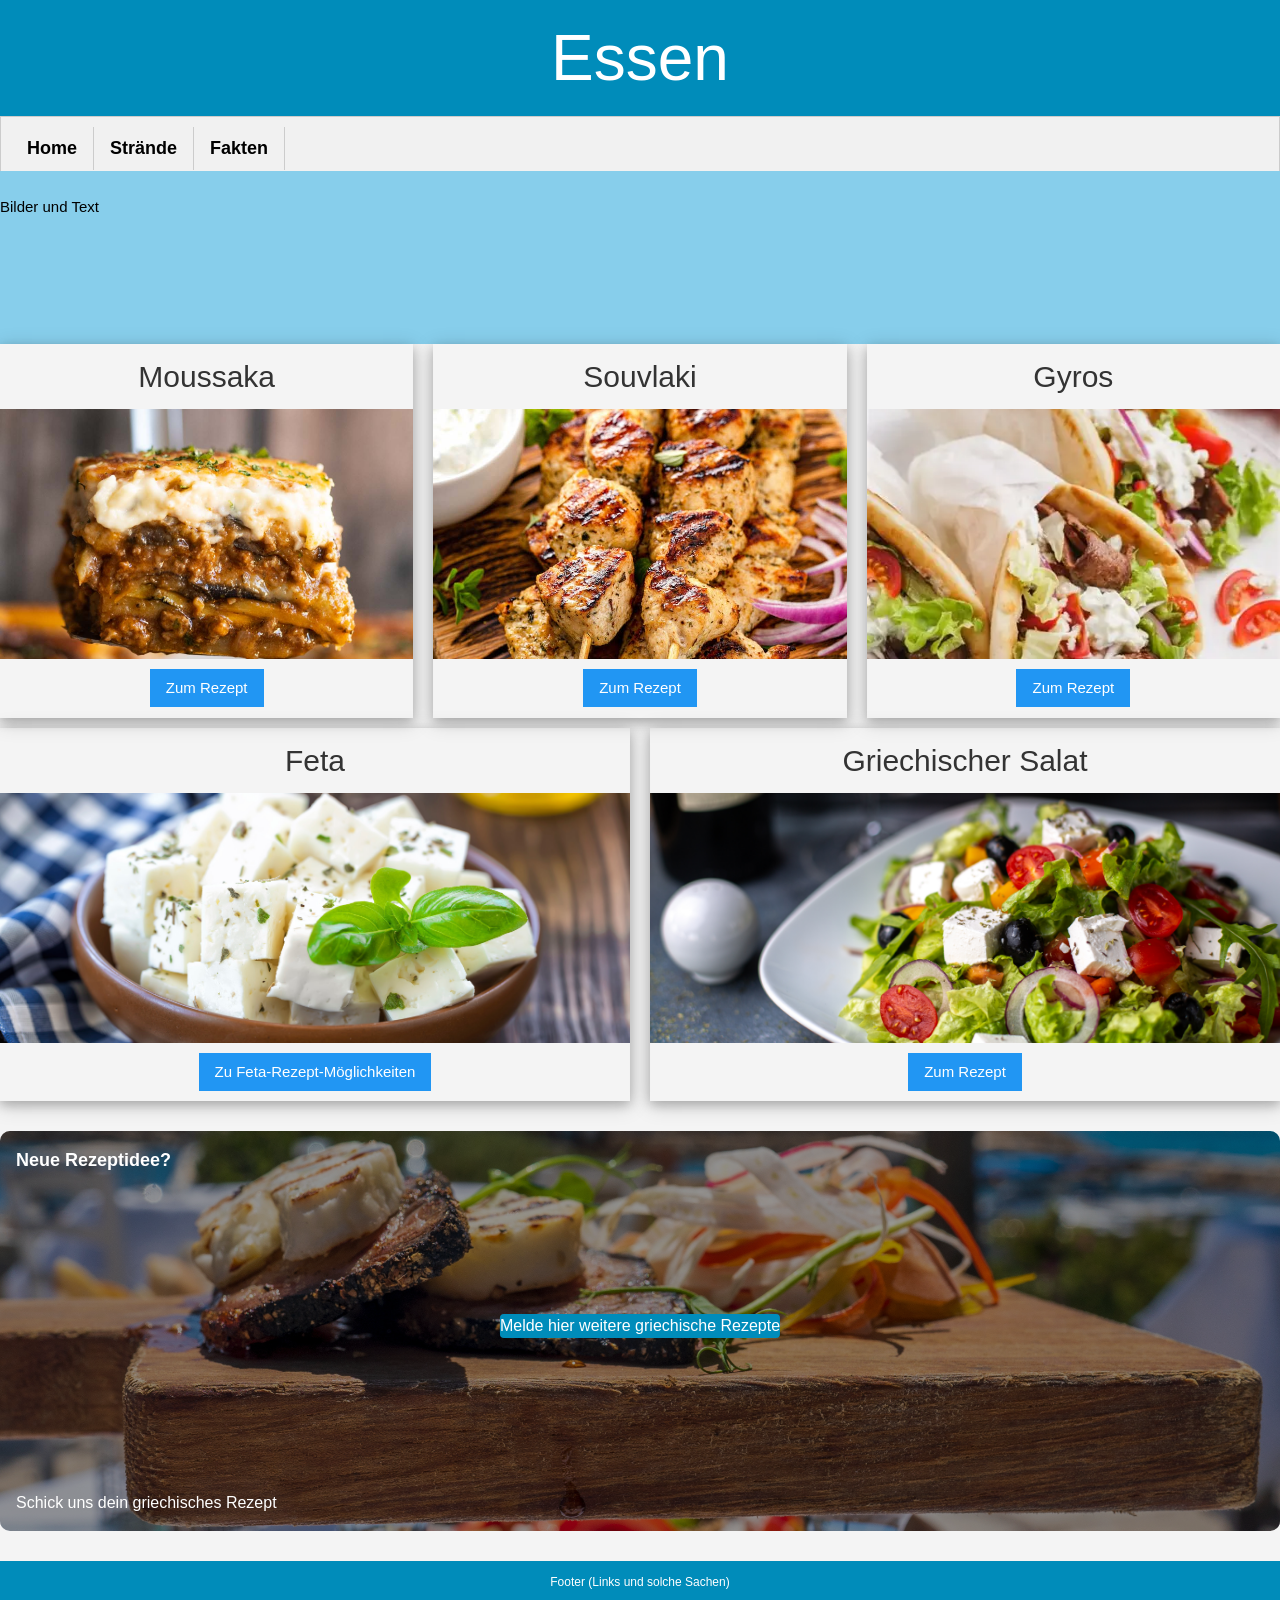
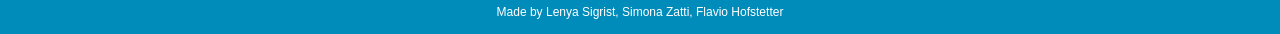
==== html/Essen.html @ db166181 "änderung" ====
<!DOCTYPE html>
<html lang="de">
<head>
    <!-- Meta-Einstellungen für Responsive Design -->
    <meta name="viewport" content="width=device-width, initial-scale=1">
    
    <!-- W3.CSS Framework laden (externe Stylesheet-Bibliothek für Design) -->
    <link rel="stylesheet" href="https://www.w3schools.com/w3css/4/w3.css">
    
    <!-- Eigenes Custom CSS laden -->
    <link rel="stylesheet" href="../css/custom.css">
</head>
<body>
    <!-- ===== HEADER ===== -->
    <header class="w3-container w3-seablue">
      <h1 class="w3-jumbo">Essen</h1>
    </header>

    <!-- ===== NAVIGATION ===== -->
    <nav class="w3-bar w3-border w3-light-grey w3-large">
      <a href="../index.html" class="w3-bar-item w3-button w3-border-right">Home</a>
      <a href="Strände.html" class="w3-bar-item w3-button w3-border-right">Strände</a>
      <a href="Fakten.html" class="w3-bar-item w3-button w3-border-right">Fakten</a>
    </nav>

    <!-- ===== ÜBERSCHRIFTENBEREICH ===== -->
    <!-- Hellblauer Bereich mit "Bilder und Text" Überschrift -->
    <div class="w3-row">
      <div class="w3-col m12 w3-light-blue w3-center"><p>Bilder und Text</p></div>
      <div class="w3-col m12 w3-light-blue w3-center"><p></p></div>
      <div class="w3-col m12 w3-light-blue w3-center"><p></p></div>
    </div>

    <!-- ===== REZEPT-SECTION: 3 REZEPTE NEBENEINANDER ===== -->
    <!-- Erste Reihe mit 3 Spalten (je 1/3 der Breite) für Moussaka, Souvlaki, Gyros -->
    <div class="w3-row">
       <!-- CARD -->
      <div class="w3-col m4 w3-center">
        <div class="w3-card-4">
          <h2>Moussaka</h2>
          <!-- Bild: wird durch CSS auf 250px Höhe beschnitten -->
          <img src="../img/essen1.jpg" alt="Moussaka" width="100%">
          <div class="w3-container w3-center">
            <details class="recipe-details">
              <summary class="w3-button w3-blue">Zum Rezept</summary>
              <p class="recipe-description">Moussaka ist ein traditionelles griechisches Auflauf-Gericht aus Auberginen, Hackfleisch und Béchamel-Sauce. Es wird im Ofen gebacken und serviert heiss.</p>
              <a href="https://www.bettybossi.ch/de/rezepte/rezept/moussaka-10000418/?msockid=294ad2fb40f262431a75c7e141f46383" target="_blank" rel="noopener">Rezept bei Betty Bossi</a>
            </details>
          </div>
        </div>
      </div>

      <div class="w3-col m4 w3-center">
        <div class="w3-card-4">
          <h2>Souvlaki</h2>
          <img src="../img/essen2.jpg" alt="Souvlaki" width="100%">
          <div class="w3-container w3-center">
            <details class="recipe-details">
              <summary class="w3-button w3-blue">Zum Rezept</summary>
              <p class="recipe-description">Souvlaki sind gegrillte Fleischspiesse, die mit Oregano, Knoblauch und Olivenöl mariniert werden. Typischerweise werden sie mit Pita-Brot und Tzatziki serviert.</p>
              <a href="https://www.bettybossi.ch/de/rezepte/rezept/souvlaki-10011657/?msockid=294ad2fb40f262431a75c7e141f46383" target="_blank" rel="noopener">Rezept bei Betty Bossi</a>
            </details>
          </div>
        </div>
      </div>

      <div class="w3-col m4 w3-center">
        <div class="w3-card-4">
          <h2>Gyros</h2>
          <img src="../img/essen3.webp" alt="Gyros" width="100%">
          <div class="w3-container w3-center">
            <details class="recipe-details">
              <summary class="w3-button w3-blue">Zum Rezept</summary>
              <p class="recipe-description">Gyros ist Fleisch, das auf einem vertikalen Drehspiess gegrillt wird. Das Fleisch wird dünn geschnitten und mit Tomaten, Zwiebeln und Tzatziki serviert.</p>
              <a href="https://www.bettybossi.ch/de/rezepte/rezept/poulet-gyros-10011658/?msockid=294ad2fb40f262431a75c7e141f46383" target="_blank" rel="noopener">Rezept bei Betty Bossi</a>
            </details>
          </div>
        </div>
      </div>
    </div>

    <div class="w3-row">
      <!-- FETA CARD -->
      <div class="w3-col m6 w3-center">
        <div class="w3-card-4">
          <h2>Feta</h2>
          <img src="../img/essen4.jpg" alt="Feta" width="100%">
          <div class="w3-container w3-center">
            <details class="recipe-details">
              <summary class="w3-button w3-blue">Zu Feta-Rezept-Möglichkeiten</summary>
              <p class="recipe-description">Feta ist ein weisser Käse aus Schaf- oder Ziegenmilch. Er wird oft in Salaten verwendet oder mit Olivenöl und Kräutern genossen.</p>
              <a href="https://www.bettybossi.ch/de/rezepte/kategorie/feta-rezepte/?msockid=294ad2fb40f262431a75c7e141f46383" target="_blank" rel="noopener">Feta-Rezepte bei Betty Bossi</a>
            </details>
          </div>
        </div>
      </div>

      <div class="w3-col m6 w3-center">
        <div class="w3-card-4">
          <h2>Griechischer Salat</h2>
          <img src="../img/essen5.jpg" alt="Griechischer Salat" width="100%">
          <div class="w3-container w3-center">
            <details class="recipe-details">
              <summary class="w3-button w3-blue">Zum Rezept</summary>
              <p class="recipe-description">Der klassische griechische Salat besteht aus Tomaten, Gurken, Zwiebeln, Oliven, Feta-Käse und wird mit Olivenöl und Oregano angemacht.</p>
              <a href="https://www.bettybossi.ch/de/rezepte/rezept/griechischer-salat-10000419/?msockid=294ad2fb40f262431a75c7e141f46383" target="_blank" rel="noopener">Rezept bei Betty Bossi</a>
            </details>
          </div>
        </div>
      </div>
    </div>
  
    <div class="recipe-submission-container container">
      <div class="top-left">Neue Rezeptidee?</div>
      <div class="bottom-left">Schick uns dein griechisches Rezept</div>
      <div class="centered">
        <details class="recipe-form-details">
          <summary class="recipe-submission-button">Melde hier weitere griechische Rezepte</summary>
          <div class="recipe-form-body">
            <h3>Weitere griechische Rezepte einreichen</h3>
            <form class="recipe-form">
              <label for="fname">Vorname</label>
              <input type="text" id="fname" name="firstname" placeholder="Dein Vorname.." required>

              <label for="lname">Nachname</label>
              <input type="text" id="lname" name="lastname" placeholder="Dein Nachname.." required>

              <label for="recipe">Rezeptidee</label>
              <input type="text" id="recipe" name="recipe" placeholder="Beschreibe deine Rezeptidee.." required>

              <label for="email">E-Mail Adresse</label>
              <input type="email" id="email" name="email" placeholder="Deine E-Mail.." required>
              
              <input type="submit" value="Rezept einreichen">
            </form>
          </div>
        </details>
      </div>
    </div>
    
    <footer class="w3-container w3-seablue">
      <p>Footer (Links und solche Sachen)</p>
      <p>Made by Lenya Sigrist, Simona Zatti, Flavio Hofstetter</p>
    </footer>
</body>
</html>
---- css/custom.css ----
/* ===== ALLGEMEINE SEITENGESTALTUNG ===== */

/* BODY: Grundeinstellungen für die ganze Seite */
body {
    font-family: Arial, sans-serif;      /* Schriftart für alle Texte */
    margin: 0;                           /* Kein Außenabstand */
    padding: 0;                          /* Kein Innenabstand */
    background-color: #f4f4f4;           /* Hellgrauer Hintergrund */
    color: #333;                         /* Dunkle Schriftfarbe */
}

/* ===== HEADER (KOPFBEREICH) ===== */
header {
    background-color: #008cba;           /* Blauer Hintergrund */
    color: white;                        /* Weiße Schrift */
    text-align: center;                  /* Text zentriert */
    padding: 30px;                       /* Innenabstand */
}

/* ===== NAVIGATION ===== */
nav {
    background-color: #005f7a;           /* Dunkelblauer Hintergrund */
    padding: 10px;                       /* Innenabstand */
}

/* Navigationslisten-Styling */
nav ul {
    list-style: none;                    /* Keine Punkte/Nummern */
    display: flex;                       /* Horizontale Anordnung */
    justify-content: center;             /* In der Mitte */
    gap: 20px;                           /* Abstand zwischen Elementen */
    margin: 0;                           /* Kein Außenabstand */
    padding: 0;                          /* Kein Innenabstand */
}

/* Navigations-Links Styling */
nav a {
    color: white;                        /* Weiße Schrift */
    text-decoration: none;               /* Keine Unterstreichung */
    font-weight: bold;                   /* Fette Schrift */
}

/* ===== SEITENBEREICH (.seite Klasse - wird aktuell nicht verwendet) ===== */
.seite {
    background: white;                   /* Weißer Hintergrund */
    margin: 20px;                        /* Außenabstand */
    padding: 20px;                       /* Innenabstand */
    border-radius: 10px;                 /* Abgerundete Ecken */
    box-shadow: 0 2px 5px rgba(0,0,0,0.1); /* Leichter Schatten */
}

.seite img {
    width: 100%;                         /* Bild nimmt 100% Breite ein */
    max-width: 700px;                    /* Maximale Breite 700px */
    border-radius: 10px;                 /* Abgerundete Ecken */
    display: block;                      /* Blockzeige-Element */
    margin-bottom: 15px;                 /* Abstand unter Bild */
}

/* ===== FOOTER (FUSSBEREICH) ===== */
footer {
    text-align: center;                  /* Text zentriert */
    background-color: #008cba;           /* Blauer Hintergrund */
    color: white;                        /* Weiße Schrift */
    font-size: 12px;                     /* Kleine Schrift */
}

/* ===== BORDER KLASSE ===== */
.border {
    border-right: 2px solid black;
}

.mySlides {
    display: none;
}

.modal {
  display: none;
  position: fixed;
  z-index: 1000;
  left: 0;
  top: 0;
  width: 100%;
  height: 100%;
  overflow: auto;
  background-color: rgba(0, 0, 0, 0.9);
}

.modal-content {
  position: relative;
  margin: auto;
  max-width: 900px;
  padding: 20px 0;
}

.modal-content img {
  width: 100%;
  max-height: 80vh;
  object-fit: contain;
  border-radius: 8px;
}

.close {
  position: absolute;
  top: 20px;
  right: 35px;
  color: #fff;
  font-size: 40px;
  font-weight: bold;
  cursor: pointer;
}

.prev,
.next {
  cursor: pointer;
  position: absolute;
  top: 50%;
  padding: 16px;
  margin-top: -22px;
  color: white;
  font-weight: bold;
  font-size: 30px;
  background: rgba(0, 0, 0, 0.4);
  transition: 0.3s;
  user-select: none;
}

.next {
  right: 0;
}

.prev:hover,
.next:hover,
.close:hover {
  background-color: rgba(255, 255, 255, 0.2);
}

.caption {
  text-align: center;
  color: #ccc;
  padding: 10px 0;
}

.demo {
  opacity: 0.8;
  width: 100%;
  height: 220px;
  object-fit: cover;
  border-radius: 8px;
  transition: transform 0.2s ease, opacity 0.2s ease;
}

.demo:hover,
.demo.active {
  opacity: 1;
  transform: scale(1.02);
}

.gallery-thumb {
  cursor: pointer;
}

.gallery-slider-row {
  display: flex;
  align-items: center;
  justify-content: center;
  gap: 12px;
  flex-wrap: wrap;
}

.gallery-set {
  display: flex;
  gap: 12px;
  justify-content: center;
  flex: 1 1 auto;
  min-width: 0;
}

.thumb-col {
  flex: 1 1 calc(33.333% - 12px);
  min-width: 120px;
}

.gallery-nav {
  background-color: lightskyblue;
  color: white;
  border: none;
  padding: 10px 14px;
  font-size: 30px;
  cursor: pointer;
  border-radius: 50%;
  transition: background-color 0.2s ease;
}

.gallery-nav:hover {
  background-color:lightblue;
}

@media screen and (max-width: 700px) {
  .gallery-set {
    flex-wrap: wrap;
  }
  .thumb-col {
    flex: 1 1 100%;
  }
}

.w3-row-padding .w3-col {
  padding: 8px;
}

@media screen and (max-width: 600px) {
  .demo {
    height: 160px;
  }
}

/* ===== FAQ / AKKORDEON BEREICH ===== */
.accordion-section {
    width: 75%;                          /* Inhalte begrenzen */
    max-width: 700px;                    /* Maximale Breite */
    margin: auto;                        /* Zentriert den Block */
}

/* ===== REZEPT MODAL (POPUP-FENSTER) ===== */

/* Modal-Container: Der dunkle Hintergrund */
.modal {
  display: none;                         /* Standardmäßig verborgen */
  position: fixed;                       /* Fixierte Position (bleibt beim Scrollen) */
  z-index: 1;                            /* Ebene 1 (hinter anderem) */
  left: 0;                               /* Von links */
  top: 0;                                /* Von oben */
  width: 100%;                           /* 100% Breite */
  height: 100%;                          /* 100% Höhe */
  overflow: auto;                        /* Scrollbar bei Bedarf */
  background-color: rgba(0, 0, 0, 0.4); /* Schwarzer, halbdurchsichtiger Hintergrund */
}

/* Modal-Inhalt: Das weiße Fenster */
.modal-content {
  background-color: #fefefe;             /* Fast weiß */
  margin: 10% auto;                      /* 10% von oben, zentriert */
  padding: 20px;                         /* Innenabstand */
  border: 1px solid #888;                /* Grauer Rahmen */
  width: 80%;                            /* 80% Breite */
  max-width: 600px;                      /* Maximale Breite 600px */
  border-radius: 5px;                    /* Leicht abgerundete Ecken */
}

/* Close-Button (X) */
.close {
  color: #aaa;                           /* Graubraune Farbe */
  float: right;                          /* Nach rechts fließen */
  font-size: 28px;                       /* Große Schrift */
  font-weight: bold;                     /* Fette Schrift */
  cursor: pointer;                       /* Mauszeiger wird zur Hand */
}

.close:hover {
  color: black;                          /* Wird schwarz beim Hover */
}

/* ===== ROW & COLUMN STYLING (FLEXBOX LAYOUT) ===== */

/* Row: Reihe für Spalten-Layout */
.w3-row {
  margin: -10px;                         /* Negativer Außenabstand */
  display: flex;                         /* Flexbox für flexible Anordnung */
  flex-wrap: wrap;                       /* Umbruch zu nächster Zeile */
  align-items: stretch;                  /* Alle Spalten gleich hoch */
}

/* Column: Spalte */
.w3-col {
  padding: 10px;                         /* Innenabstand */
  display: flex;                         /* Flexbox */
}

/* ===== CARD-STYLING (REZEPT-KARTEN) ===== */

/* Card: Die weißen Kästen mit Rezepten */
.w3-card-4 {
  width: 100%;                           /* 100% der Spalten-Breite */
  height: 100%;                          /* 100% der Höhe */
  display: flex;                         /* Flexbox */
  flex-direction: column;                /* Vertical ausgerichtet */
}

/* Bilder in Cards */
.w3-card-4 img {
  width: 100%;                           /* 100% Breite */
  height: 250px;                         /* Fixierte Höhe 250px */
  object-fit: cover;                     /* Bild wird zugeschnitten, nicht verzerrt */
}

/* ===== FORMULAR-STYLING ===== */

form, .recipe-form {
  border-radius: 5px;                    /* Abgerundete Ecken */
  background-color: #f2f2f2;             /* Hellgrauer Hintergrund */
  padding: 20px;                         /* Innenabstand */
  margin-top: 20px;                      /* Abstand oben */
}

label {
  display: block;                        /* Blockzeige-Element (volle Breite) */
  margin-bottom: 8px;                    /* Abstand unter Label */
  font-weight: bold;                     /* Fette Schrift */
}

input[type=text], input[type=email], select {
  width: 100%;                           /* 100% Breite */
  padding: 12px;                         /* Innenabstand */
  margin: 8px 0;                         /* Abstand oben und unten */
  display: inline-block;                 /* Inline-Block Element */
  border: 1px solid #ccc;                /* Grauer Rahmen */
  border-radius: 4px;                    /* Leicht abgerundete Ecken */
  box-sizing: border-box;                /* Padding in Breite einbeziehen */
}

input[type=submit] {
  width: 100%;                           /* 100% Breite */
  background-color: #4CAF50;             /* Grüner Hintergrund */
  color: white;                          /* Weiße Schrift */
  padding: 14px;                         /* Innenabstand */
  margin: 8px 0;                         /* Abstand oben und unten */
  border: none;                          /* Kein Rahmen */
  border-radius: 4px;                    /* Abgerundete Ecken */
  cursor: pointer;                       /* Hand-Cursor beim Hover */
}

input[type=submit]:hover {
  background-color: #45a049;             /* Dunkelgrün beim Hover */
}

/* ===== REZEPT-EINREICHUNGS-BEREICH ===== */

/* Container: Bereich mit Hintergrundbild */
.recipe-submission-container {
  position: relative;                    /* Relative Positionierung */
  height: 400px;                         /* Höhe 400px */
  background-image: url('../img/essen6.jpg'); /* Hintergrundbild */
  background-size: cover;                /* Bild füllt Container */
  background-position: center;           /* Bild zentriert */
  border-radius: 10px;                   /* Abgerundete Ecken */
  margin: 30px 0;                        /* Abstand oben und unten */
  display: flex;                         /* Flexbox */
  align-items: center;                   /* Vertikal zentriert */
  justify-content: center;               /* Horizontal zentriert */
  overflow: hidden;                      /* Alles außerhalb wird versteckt */
}

/* Dunkler Overlay über das Bild (40% transparent schwarz) */
.recipe-submission-container::before {
  content: '';                           /* Leerer Pseudo-Element */
  position: absolute;                    /* Absolute Positionierung */
  top: 0;                                /* Von oben */
  left: 0;                               /* Von links */
  width: 100%;                           /* 100% Breite */
  height: 100%;                          /* 100% Höhe */
  background-color: rgba(0, 0, 0, 0.4); /* Schwarzer, halbdurchsichtiger Layer */
  z-index: 1;                            /* Unter dem Inhalt */
}

/* Container für Texte über dem Bild */
.container {
  position: relative;                    /* Basis für absolute Positionierung */
  text-align: center;                    /* Zentriert Text innerhalb */
  color: white;                          /* Weiße Schrift über dem Bild */
}

/* Text oben links */
.top-left {
  position: absolute;
  top: 16px;
  left: 16px;
  z-index: 2;
  font-size: 18px;
  font-weight: bold;
}

/* Text unten links */
.bottom-left {
  position: absolute;
  bottom: 16px;
  left: 16px;
  z-index: 2;
  font-size: 16px;
}

/* Text oben rechts */
.top-right {
  position: absolute;
  top: 16px;
  right: 16px;
  z-index: 2;
}

/* Text unten rechts */
.bottom-right {
  position: absolute;
  bottom: 16px;
  right: 16px;
  z-index: 2;
}

/* Zentrierter Text in der Mitte */
.centered {
  position: absolute;
  top: 50%;
  left: 50%;
  transform: translate(-50%, -50%);
  z-index: 2;
}

/* Button auf dem Hintergrundbild */
.recipe-submission-button {
  position: relative;                    /* Relative Positionierung */
  z-index: 2;                            /* Über dem Overlay */
  background-color: #008cba;             /* Blauer Hintergrund */
  color: white;                          /* Weiße Schrift */
  padding: 15px 32px;                    /* Innenabstand */
  text-align: center;                    /* Text zentriert */
  text-decoration: none;                 /* Keine Unterstreichung */
  display: inline-block;                 /* Inline-Block Element */
  font-size: 16px;                       /* Schriftgröße */
  cursor: pointer;                       /* Hand-Cursor beim Hover */
  border-radius: 4px;                    /* Abgerundete Ecken */
  border: none;                          /* Kein Rahmen */
  width: auto;                           /* Auto-Breite */
  transition: background-color 0.3s;    /* Sanfte Übergänge */
}

.recipe-submission-button:hover {
  background-color: #006688;             /* Dunkelblau beim Hover */
}

/* Button auf dem Hintergrundbild */
.recipe-submission-button {
  position: relative;                    /* Relative Positionierung */
  z-index: 2;                            /* Über dem Overlay */
  background-color: #008cba;             /* Blauer Hintergrund */
  color: white;                          /* Weiße Schrift */
  padding: 15px 32px;                    /* Innenabstand */
  text-align: center;                    /* Text zentriert */
  text-decoration: none;                 /* Keine Unterstreichung */
  display: inline-block;                 /* Inline-Block Element */
  font-size: 16px;                       /* Schriftgröße */
  cursor: pointer;                       /* Hand-Cursor beim Hover */
  border-radius: 4px;                    /* Abgerundete Ecken */
  border: none;                          /* Kein Rahmen */
}

.recipe-submission-button:hover {
  background-color: #006688;             /* Dunkelblau beim Hover */
}

/* ===== REZEPT-FORMULAR MODAL ===== */

/* Modal für Rezept-Formular */
.recipe-form-modal {
  display: none;                         /* Standardmäßig verborgen */
  position: fixed;                       /* Fixierte Position */
  z-index: 1000;                         /* Höchste Ebene */
  left: 0;                               /* Von links */
  top: 0;                                /* Von oben */
  width: 100%;                           /* 100% Breite */
  height: 100%;                          /* 100% Höhe */
  overflow: auto;                        /* Scrollbar bei Bedarf */
  background-color: rgba(0, 0, 0, 0.4); /* Schwarzer, halbdurchsichtiger Hintergrund */
}

/* Modal-Inhalt für Formular */
.recipe-form-content {
  background-color: #fefefe;             /* Fast weiß */
  margin: 5% auto;                       /* 5% von oben, zentriert */
  padding: 20px;                         /* Innenabstand */
  border: 1px solid #888;                /* Grauer Rahmen */
  width: 90%;                            /* 90% Breite */
  max-width: 600px;                      /* Maximale Breite 600px */
  border-radius: 5px;                    /* Abgerundete Ecken */
}

/* Close-Button für Formular-Modal */
.recipe-form-close {
  color: #aaa;                           /* Graubraune Farbe */
  float: right;                          /* Nach rechts fließen */
  font-size: 28px;                       /* Große Schrift */
  font-weight: bold;                     /* Fette Schrift */
  cursor: pointer;                       /* Mauszeiger wird zur Hand */
}

.recipe-form-close:hover {
  color: black;                          /* Wird schwarz beim Hover */
}

/* ===== HTML5 DETAILS & SUMMARY STYLING ===== */

/* Details-Element Styling */
details {
  margin-bottom: 10px;                   /* Abstand zwischen Details-Blöcken */
}

/* Summary (Kopfzeile der Details) */
summary {
  cursor: pointer;                       /* Hand-Cursor beim Hover */
  user-select: none;                     /* Text kann nicht selektiert werden */
  padding: 10px;                         /* Innenabstand */
}

summary:hover {
  opacity: 0.8;                          /* Leicht transparenter beim Hover */
}

/* ===== REZEPT-DETAILS (IN KARTEN) ===== */

/* Details-Container für Rezepte in Karten */
.recipe-details {
  width: 100%;                           /* Volle Breite */
  margin-top: 10px;                      /* Abstand oben */
}

/* Rezept-Beschreibung */
.recipe-description {
  margin-top: 10px;                      /* Abstand über dem Text */
  margin-bottom: 10px;                   /* Abstand unter dem Text */
  text-align: left;                      /* Text linksbündig */
  font-size: 14px;                       /* Etwas kleinere Schrift */
}

/* Links in Rezepten */
.recipe-description + a {
  display: inline-block;                 /* Inline-Block für besseres Styling */
  background-color: #008cba;             /* Blauer Hintergrund */
  color: white;                          /* Weiße Schrift */
  padding: 8px 16px;                     /* Innenabstand */
  border-radius: 4px;                    /* Abgerundete Ecken */
  text-decoration: none;                 /* Keine Unterstreichung */
  margin-top: 10px;                      /* Abstand oben */
  transition: background-color 0.3s;    /* Sanfte Übergänge */
}

.recipe-description + a:hover {
  background-color: #006688;             /* Dunkelblau beim Hover */
}

/* ===== REZEPT-FORMULAR DETAILS ===== */

/* Details-Element für Rezept-Formular */
.recipe-form-details {
  width: 100%;                           /* Volle Breite */
  z-index: 2;                            /* Über dem Overlay */
  position: relative;                    /* Für z-index */
}

/* Summary-Button für Rezept-Formular */
.recipe-form-details summary {
  list-style: none;                      /* Kein Standard-Listen-Symbol */
  padding: 0;                            /* Kein Innenabstand für Summary */
  margin: 0;                             /* Kein Außenabstand */
}

.recipe-form-details summary::-webkit-details-marker {
  display: none;                         /* Verstecke Marker in Chrome/Safari */
}

/* Formular-Body (Inhalt der Details) */
.recipe-form-body {
  background-color: transparent;         /* Transparenter Hintergrund */
  border: none;                          /* Kein Rahmen */
  padding: 0;                            /* Kein Padding */
  margin-top: 15px;                      /* Abstand oben */
}

.recipe-form-body h3 {
  text-align: center;                    /* Überschrift zentriert */
  margin-top: 0;                         /* Kein Abstand oben */
  color: #333;                           /* Dunkle Schriftfarbe */
}
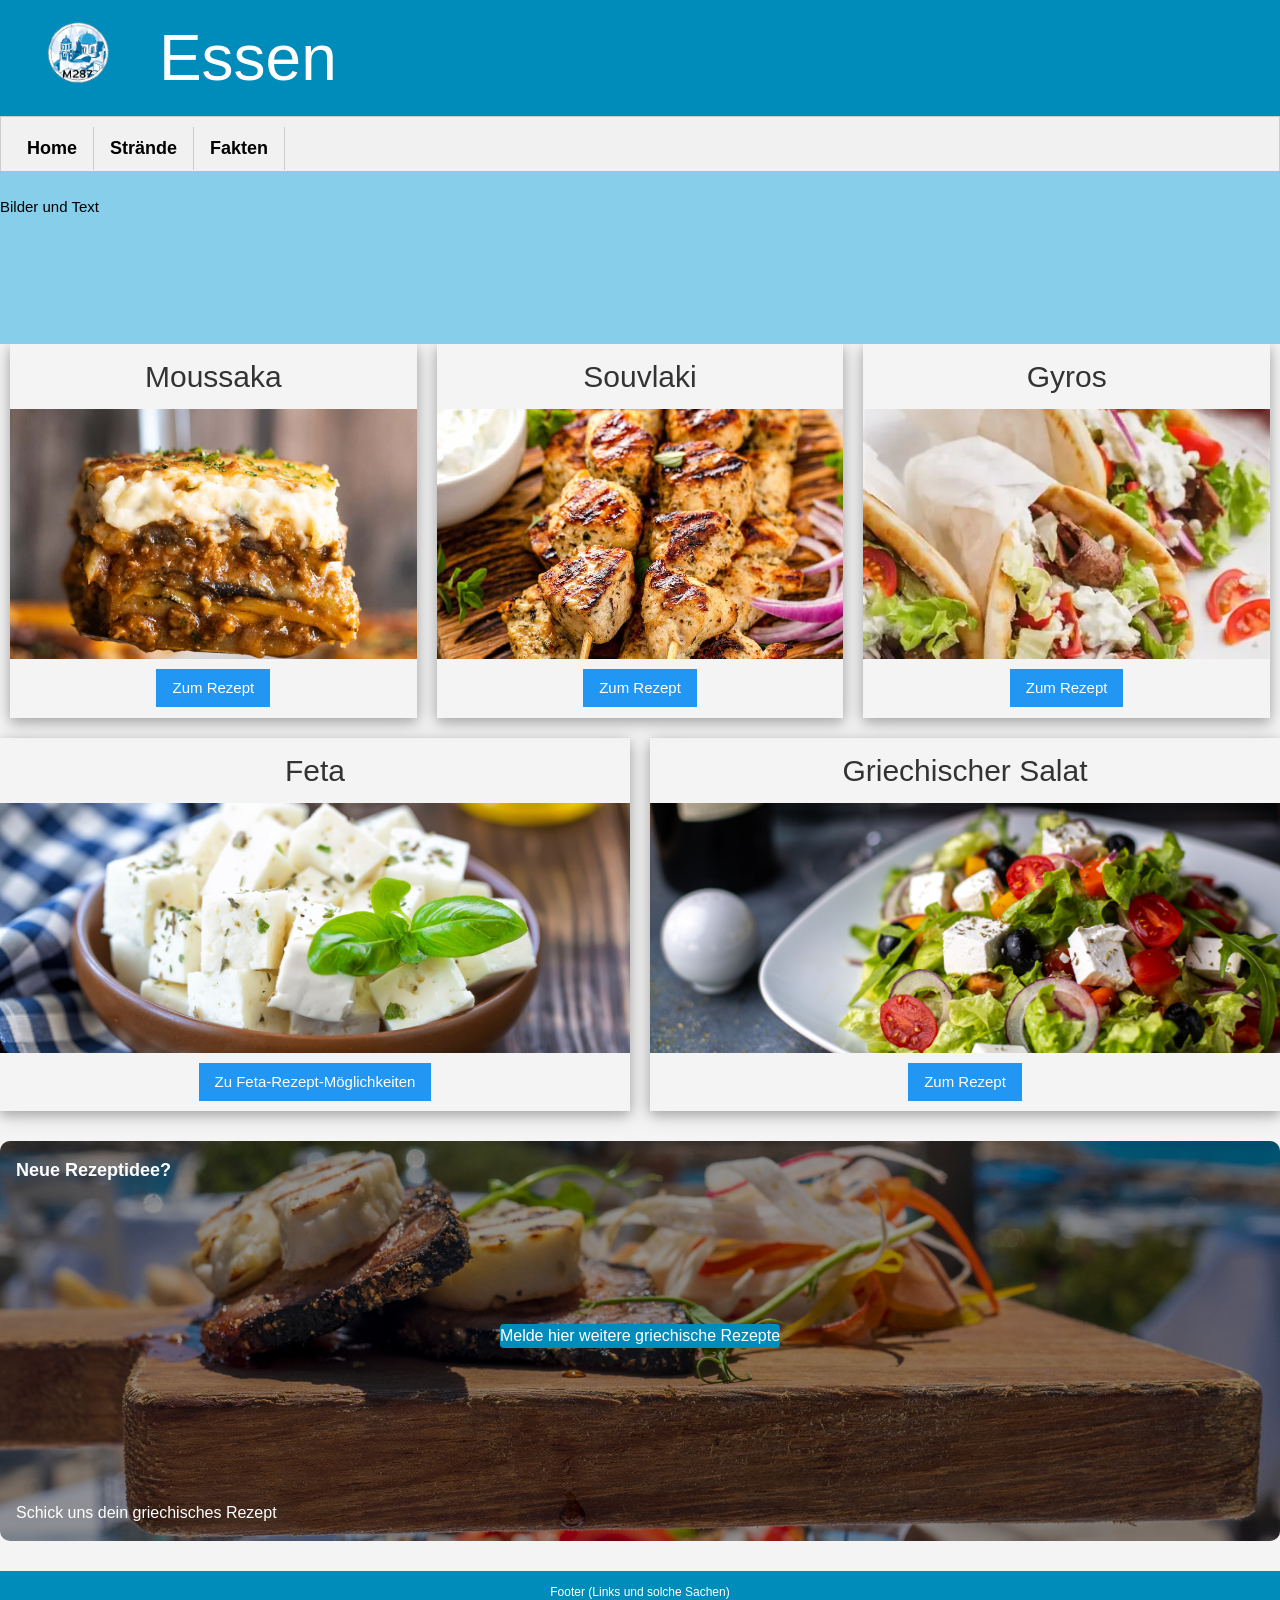
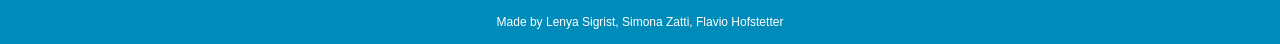
==== commit ba5eb2ae: "logo" ====
--- a/html/Essen.html
+++ b/html/Essen.html
@@ -7,33 +7,32 @@
     <!-- W3.CSS Framework laden (externe Stylesheet-Bibliothek für Design) -->
     <link rel="stylesheet" href="https://www.w3schools.com/w3css/4/w3.css">
     
-    <!-- Eigenes Custom CSS laden -->
     <link rel="stylesheet" href="../css/custom.css">
 </head>
 <body>
-    <!-- ===== HEADER ===== -->
+    <!-- Header -->
     <header class="w3-container w3-seablue">
+      <a href="../index.html" class="logo-link">
+        <img src="../img/logo.png" alt="Logo" class="logo">
+      </a>
       <h1 class="w3-jumbo">Essen</h1>
     </header>
 
-    <!-- ===== NAVIGATION ===== -->
+    <!-- Navigation -->
     <nav class="w3-bar w3-border w3-light-grey w3-large">
       <a href="../index.html" class="w3-bar-item w3-button w3-border-right">Home</a>
       <a href="Strände.html" class="w3-bar-item w3-button w3-border-right">Strände</a>
       <a href="Fakten.html" class="w3-bar-item w3-button w3-border-right">Fakten</a>
     </nav>
 
-    <!-- ===== ÜBERSCHRIFTENBEREICH ===== -->
-    <!-- Hellblauer Bereich mit "Bilder und Text" Überschrift -->
     <div class="w3-row">
       <div class="w3-col m12 w3-light-blue w3-center"><p>Bilder und Text</p></div>
       <div class="w3-col m12 w3-light-blue w3-center"><p></p></div>
       <div class="w3-col m12 w3-light-blue w3-center"><p></p></div>
     </div>
 
-    <!-- ===== REZEPT-SECTION: 3 REZEPTE NEBENEINANDER ===== -->
-    <!-- Erste Reihe mit 3 Spalten (je 1/3 der Breite) für Moussaka, Souvlaki, Gyros -->
-    <div class="w3-row">
+    <!-- 3 Rezepte nebeneinader -->
+
        <!-- CARD -->
       <div class="w3-col m4 w3-center">
         <div class="w3-card-4">
--- a/css/custom.css
+++ b/css/custom.css
@@ -1,3 +1,34 @@
+/* ===== LOGO ===== */
+
+.logo-link {
+    display: inline-block;                 /* Inline-Block für bessere Kontrolle */
+    text-decoration: none;                 /* Keine Unterstreichung */
+    padding: 0 20px 0 0;                   /* Rechts-Abstand zum Text */
+    vertical-align: middle;                /* Vertikal zentriert */
+}
+
+.logo-link.logo-home {
+    cursor: default;                       /* Kein Hand-Cursor auf Homepage */
+}
+
+.logo {
+    height: 100px;                         /* Logo-Höhe vergrößert */
+    width: auto;                           /* Breite automatisch skaliert */
+    display: block;                        /* Blockzeige-Element */
+    transition: transform 0.3s;            /* Sanfte Übergänge */
+}
+
+.logo:hover {
+    transform: scale(1.05);                /* Leichtes Vergrößern beim Hover */
+}
+
+/* Header mit Logo */
+header {
+    display: flex;                         /* Flexbox für nebeneinander Anordnung */
+    align-items: center;                   /* Vertikal zentriert */
+    gap: 20px;                             /* Abstand zwischen Logo und Text */
+}
+
 /* ===== ALLGEMEINE SEITENGESTALTUNG ===== */
 
 /* BODY: Grundeinstellungen für die ganze Seite */
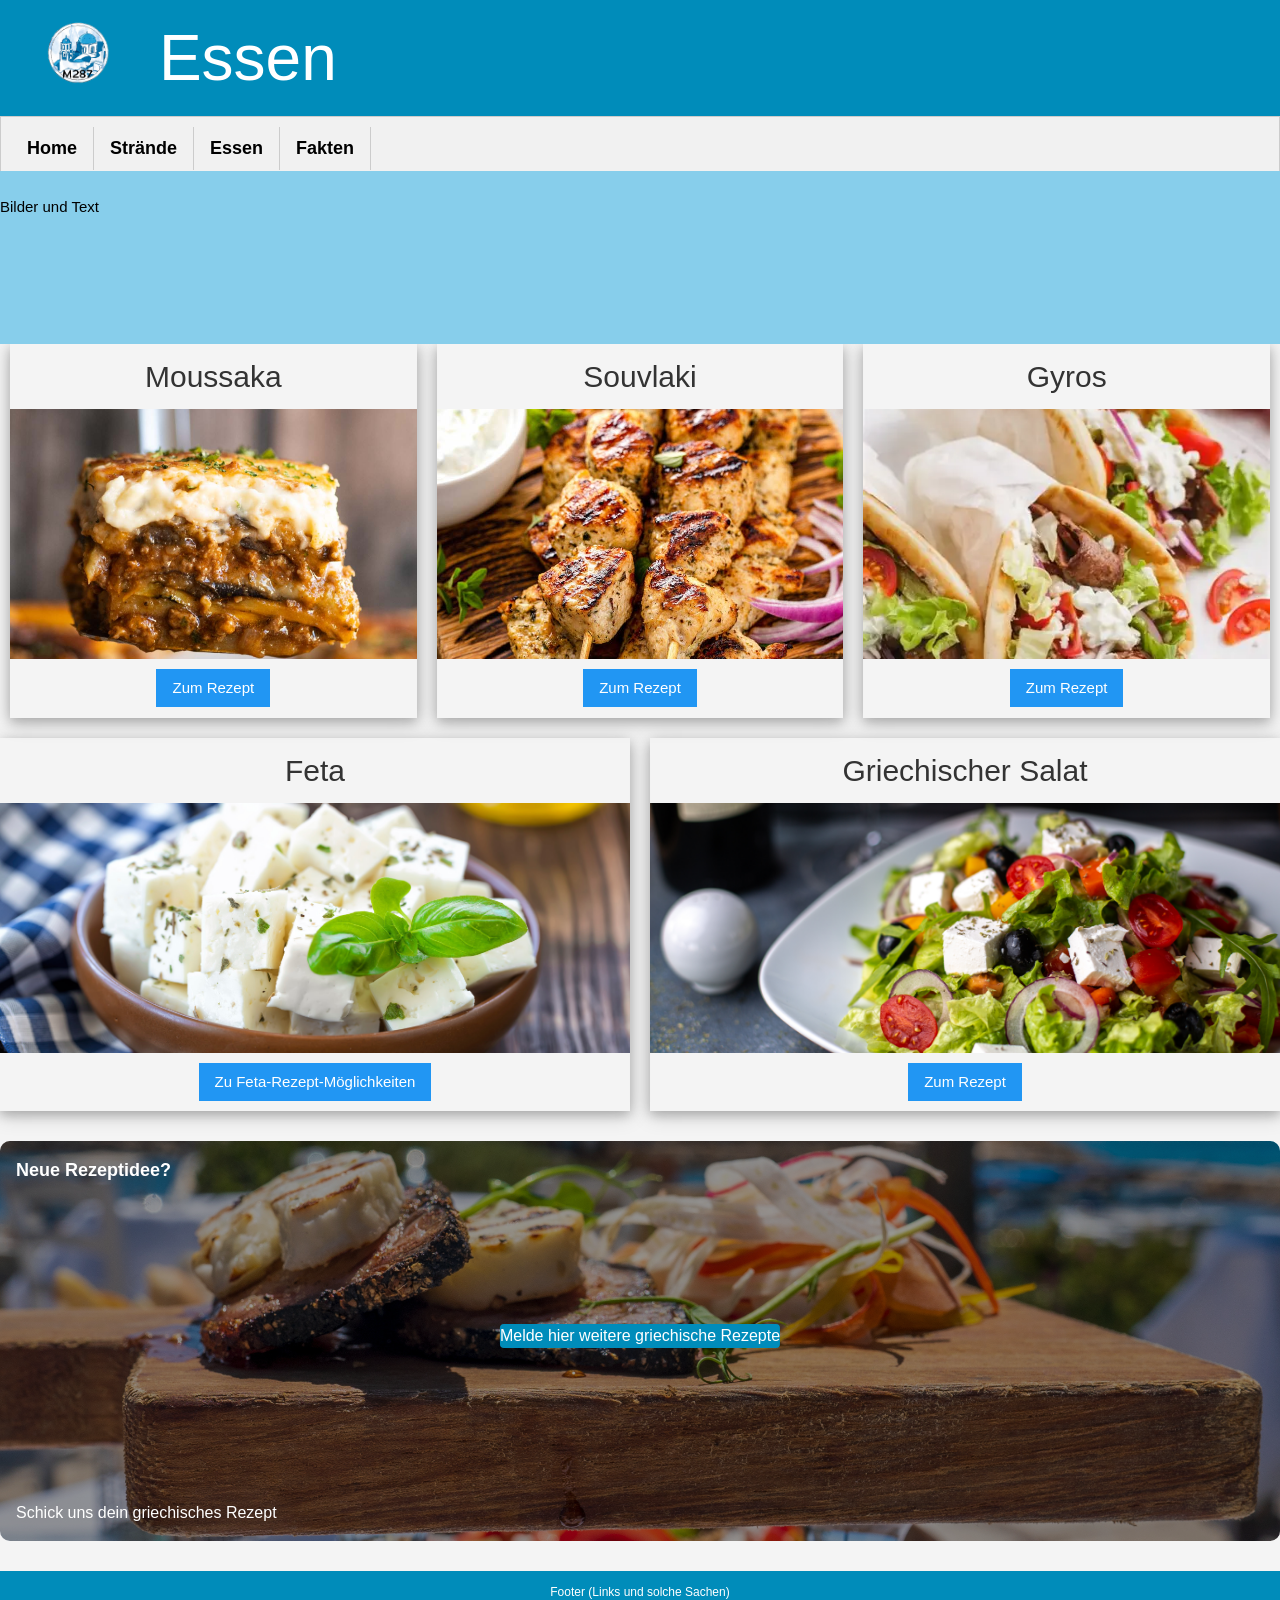
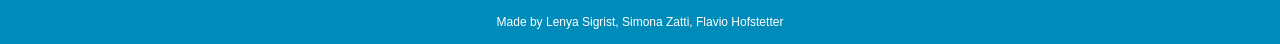
==== commit dc4bab07: "Navigation" ====
--- a/html/Essen.html
+++ b/html/Essen.html
@@ -22,6 +22,7 @@
     <nav class="w3-bar w3-border w3-light-grey w3-large">
       <a href="../index.html" class="w3-bar-item w3-button w3-border-right">Home</a>
       <a href="Strände.html" class="w3-bar-item w3-button w3-border-right">Strände</a>
+      <a href="Essen.html" class="w3-bar-item w3-button w3-border-right">Essen</a>
       <a href="Fakten.html" class="w3-bar-item w3-button w3-border-right">Fakten</a>
     </nav>
 
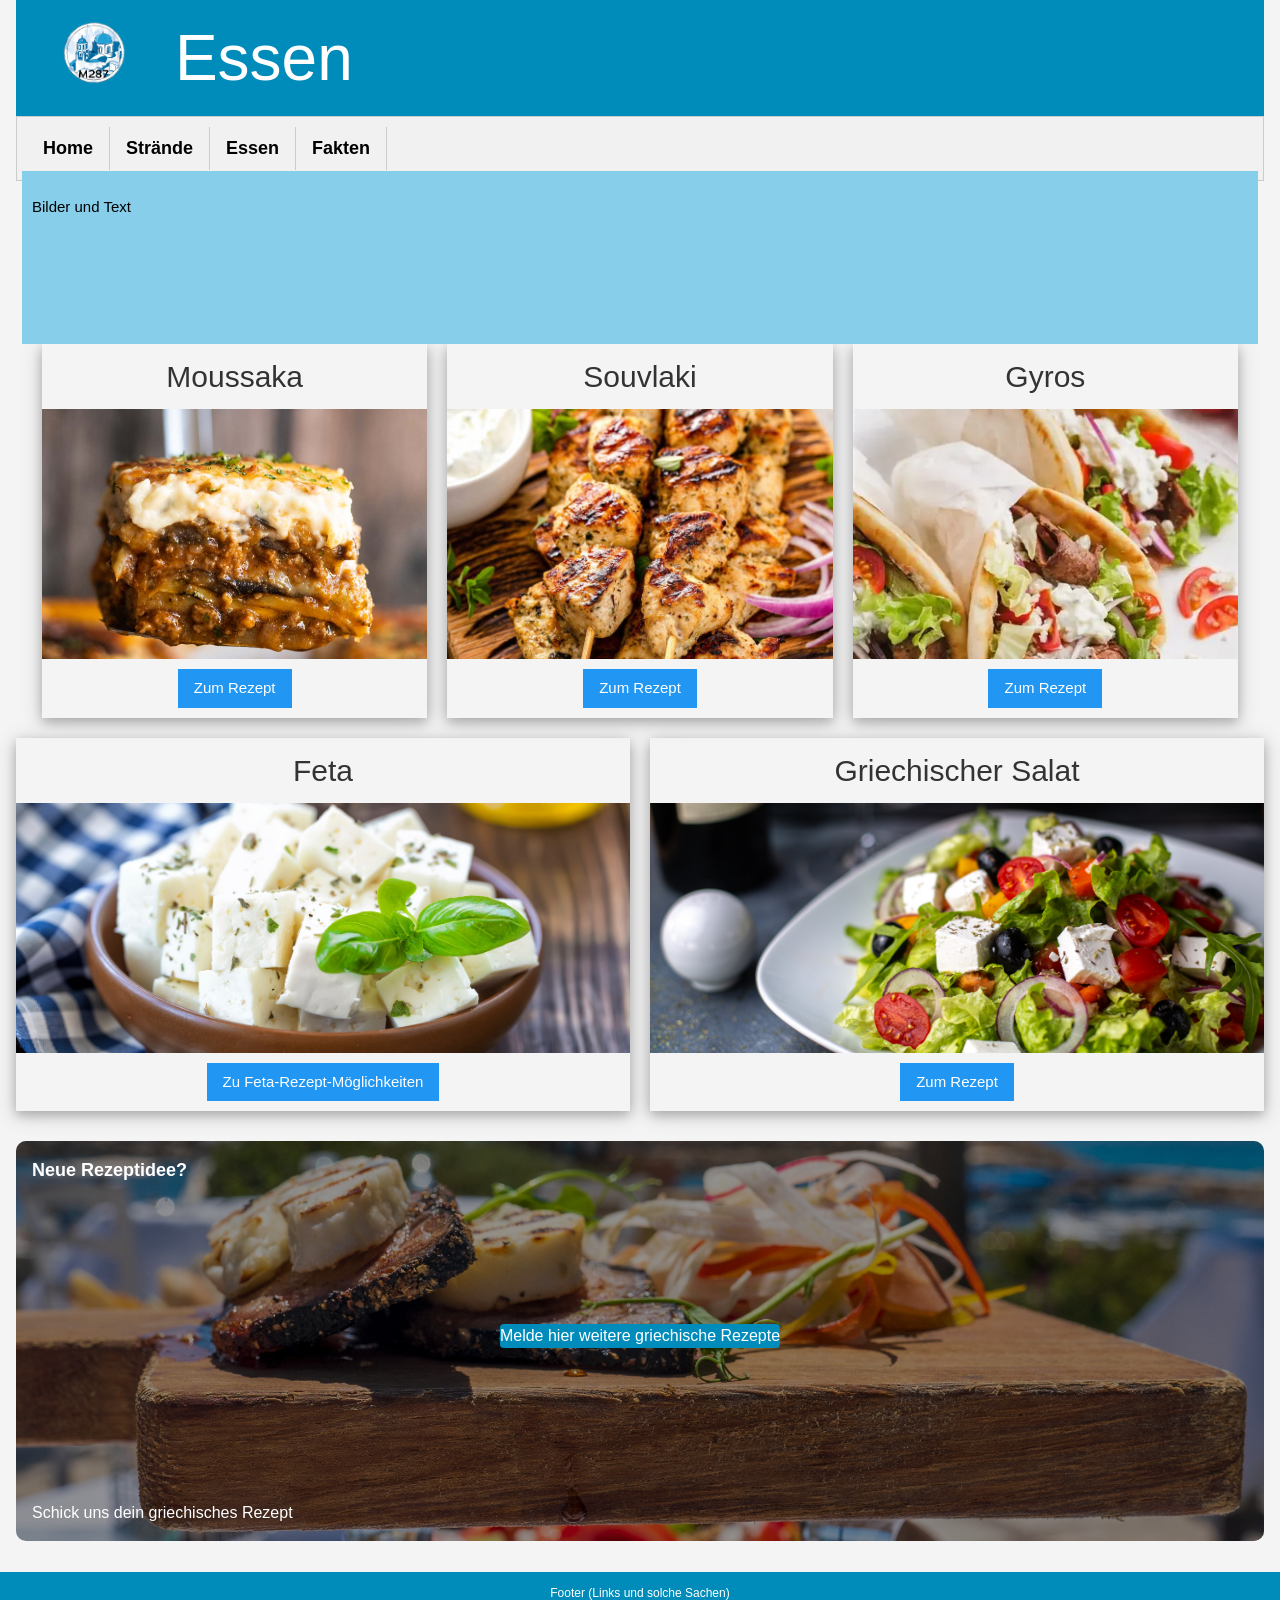
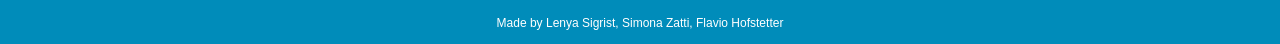
==== commit 78f3b679: "W3 Container" ====
--- a/html/Essen.html
+++ b/html/Essen.html
@@ -10,6 +10,7 @@
     <link rel="stylesheet" href="../css/custom.css">
 </head>
 <body>
+    <div class="w3-container">
     <!-- Header -->
     <header class="w3-container w3-seablue">
       <a href="../index.html" class="logo-link">
@@ -25,6 +26,7 @@
       <a href="Essen.html" class="w3-bar-item w3-button w3-border-right">Essen</a>
       <a href="Fakten.html" class="w3-bar-item w3-button w3-border-right">Fakten</a>
     </nav>
+    <div class="content-main">
 
     <div class="w3-row">
       <div class="w3-col m12 w3-light-blue w3-center"><p>Bilder und Text</p></div>
@@ -138,6 +140,8 @@
       </div>
     </div>
     
+  </div>
+  </div>
     <footer class="w3-container w3-seablue">
       <p>Footer (Links und solche Sachen)</p>
       <p>Made by Lenya Sigrist, Simona Zatti, Flavio Hofstetter</p>
--- a/css/custom.css
+++ b/css/custom.css
@@ -36,8 +36,14 @@
     font-family: Arial, sans-serif;      /* Schriftart für alle Texte */
     margin: 0;                           /* Kein Außenabstand */
     padding: 0;                          /* Kein Innenabstand */
+    box-sizing: border-box;              /* Padding in Breitenberechnung einbeziehen */
     background-color: #f4f4f4;           /* Hellgrauer Hintergrund */
     color: #333;                         /* Dunkle Schriftfarbe */
+}
+
+.content-main {
+    padding: 0 16px;
+    box-sizing: border-box;
 }
 
 /* ===== HEADER (KOPFBEREICH) ===== */
@@ -608,4 +614,26 @@
   text-align: center;                    /* Überschrift zentriert */
   margin-top: 0;                         /* Kein Abstand oben */
   color: #333;                           /* Dunkle Schriftfarbe */
+}
+
+.image-container {
+  background-image: url("../img/cutout.jpg");
+  background-size: cover;
+  position: relative;
+  height: 300px;
+}
+
+.text {
+  background-color: white;
+  color: black;
+  font-size: 10vw; 
+  font-weight: bold;
+  padding: 10px;
+  width: 60%;
+  text-align: center;
+  position: relative;
+  top: 50%;
+  left: 50%;
+  transform: translate(-50%, -50%);
+  mix-blend-mode: screen;
 }
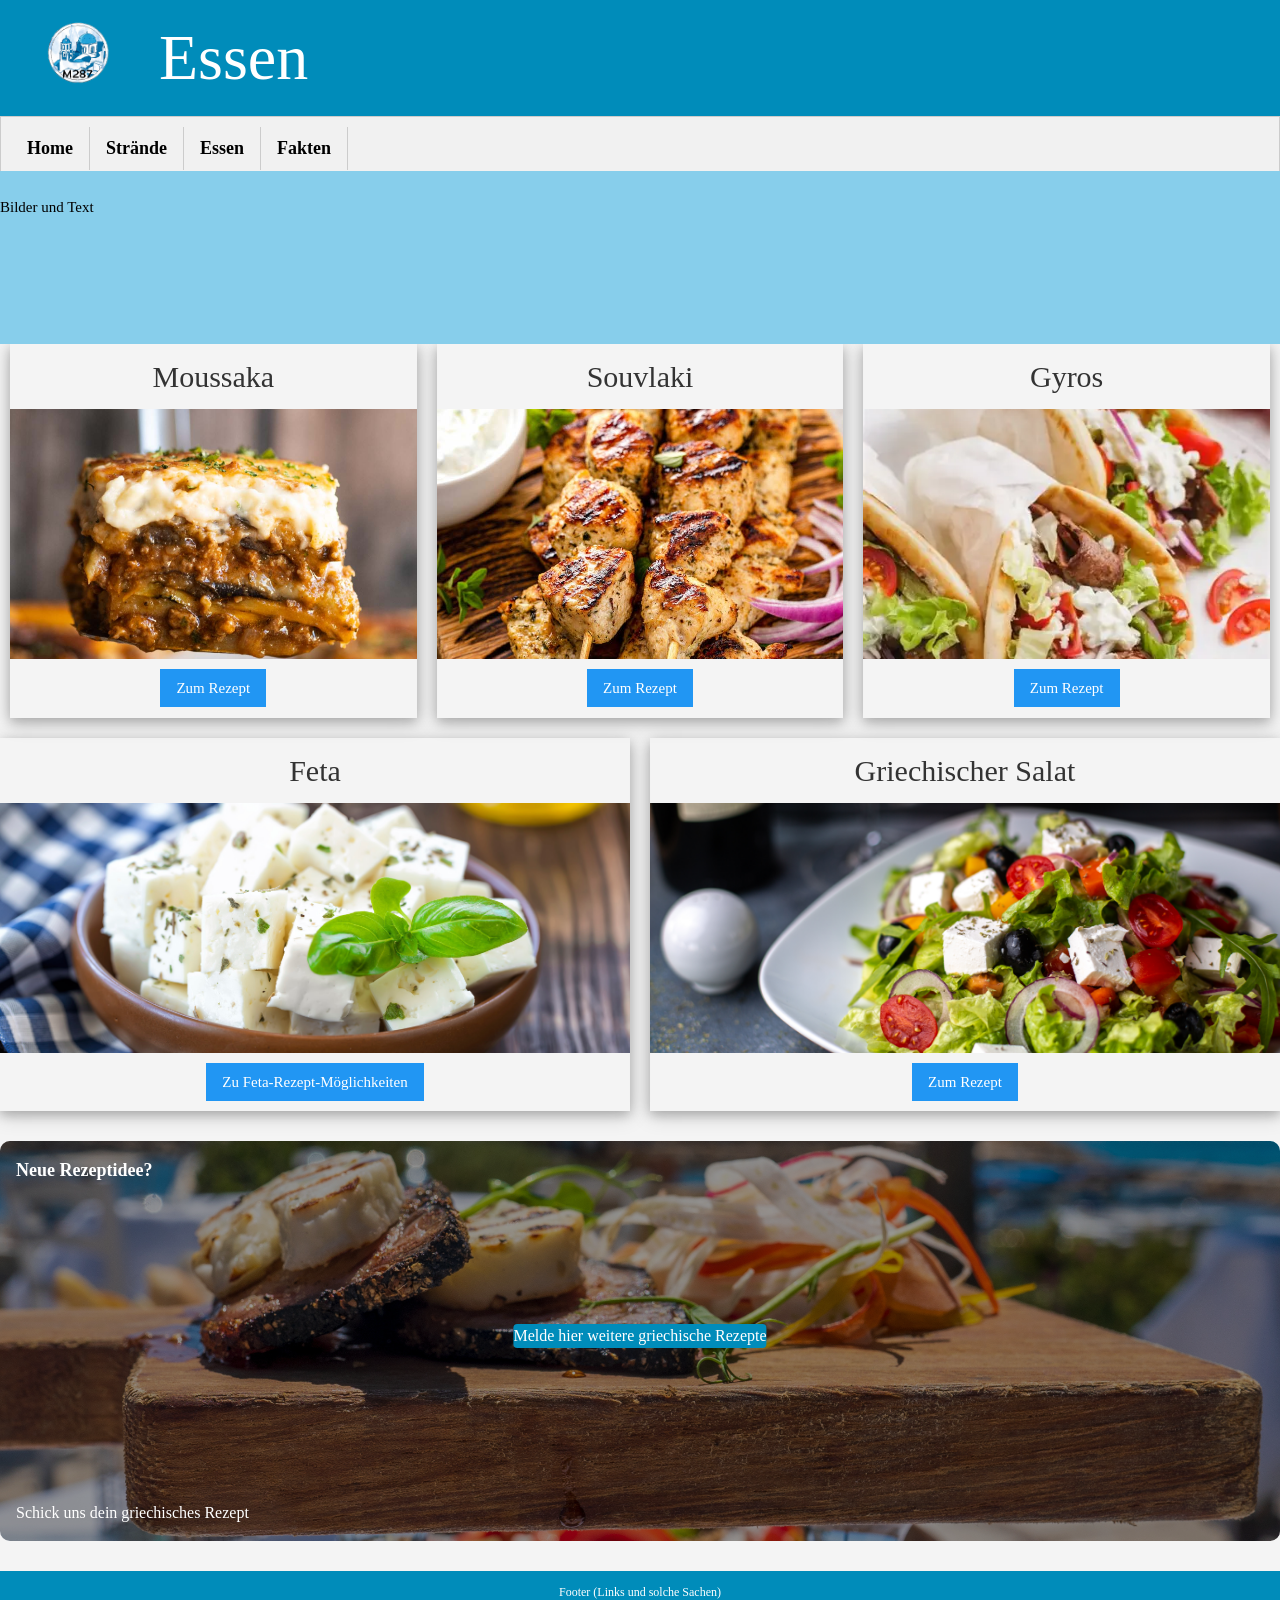
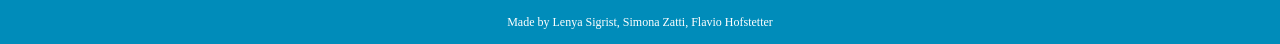
==== commit 5fbac569: "Merge branch 'main' of https://github.com/lenyasigrist/M287_Abschlussarbeit" ====
--- a/html/Essen.html
+++ b/html/Essen.html
@@ -1,6 +1,8 @@
 <!DOCTYPE html>
 <html lang="de">
 <head>
+  <title>Essen</title>
+  <link rel="icon" type="image/png" sizes="48x48" href="../img/logo.png">
     <!-- Meta-Einstellungen für Responsive Design -->
     <meta name="viewport" content="width=device-width, initial-scale=1">
     
@@ -10,7 +12,6 @@
     <link rel="stylesheet" href="../css/custom.css">
 </head>
 <body>
-    <div class="w3-container">
     <!-- Header -->
     <header class="w3-container w3-seablue">
       <a href="../index.html" class="logo-link">
@@ -26,7 +27,6 @@
       <a href="Essen.html" class="w3-bar-item w3-button w3-border-right">Essen</a>
       <a href="Fakten.html" class="w3-bar-item w3-button w3-border-right">Fakten</a>
     </nav>
-    <div class="content-main">
 
     <div class="w3-row">
       <div class="w3-col m12 w3-light-blue w3-center"><p>Bilder und Text</p></div>
@@ -140,8 +140,6 @@
       </div>
     </div>
     
-  </div>
-  </div>
     <footer class="w3-container w3-seablue">
       <p>Footer (Links und solche Sachen)</p>
       <p>Made by Lenya Sigrist, Simona Zatti, Flavio Hofstetter</p>
--- a/css/custom.css
+++ b/css/custom.css
@@ -1,4 +1,8 @@
 /* ===== LOGO ===== */
+
+*, h1, h2, h3, h4, h5, h6 {
+  font-family: 'Times New Roman', Times, serif, sans-serif ;
+}
 
 .logo-link {
     display: inline-block;                 /* Inline-Block für bessere Kontrolle */
@@ -36,14 +40,8 @@
     font-family: Arial, sans-serif;      /* Schriftart für alle Texte */
     margin: 0;                           /* Kein Außenabstand */
     padding: 0;                          /* Kein Innenabstand */
-    box-sizing: border-box;              /* Padding in Breitenberechnung einbeziehen */
     background-color: #f4f4f4;           /* Hellgrauer Hintergrund */
     color: #333;                         /* Dunkle Schriftfarbe */
-}
-
-.content-main {
-    padding: 0 16px;
-    box-sizing: border-box;
 }
 
 /* ===== HEADER (KOPFBEREICH) ===== */
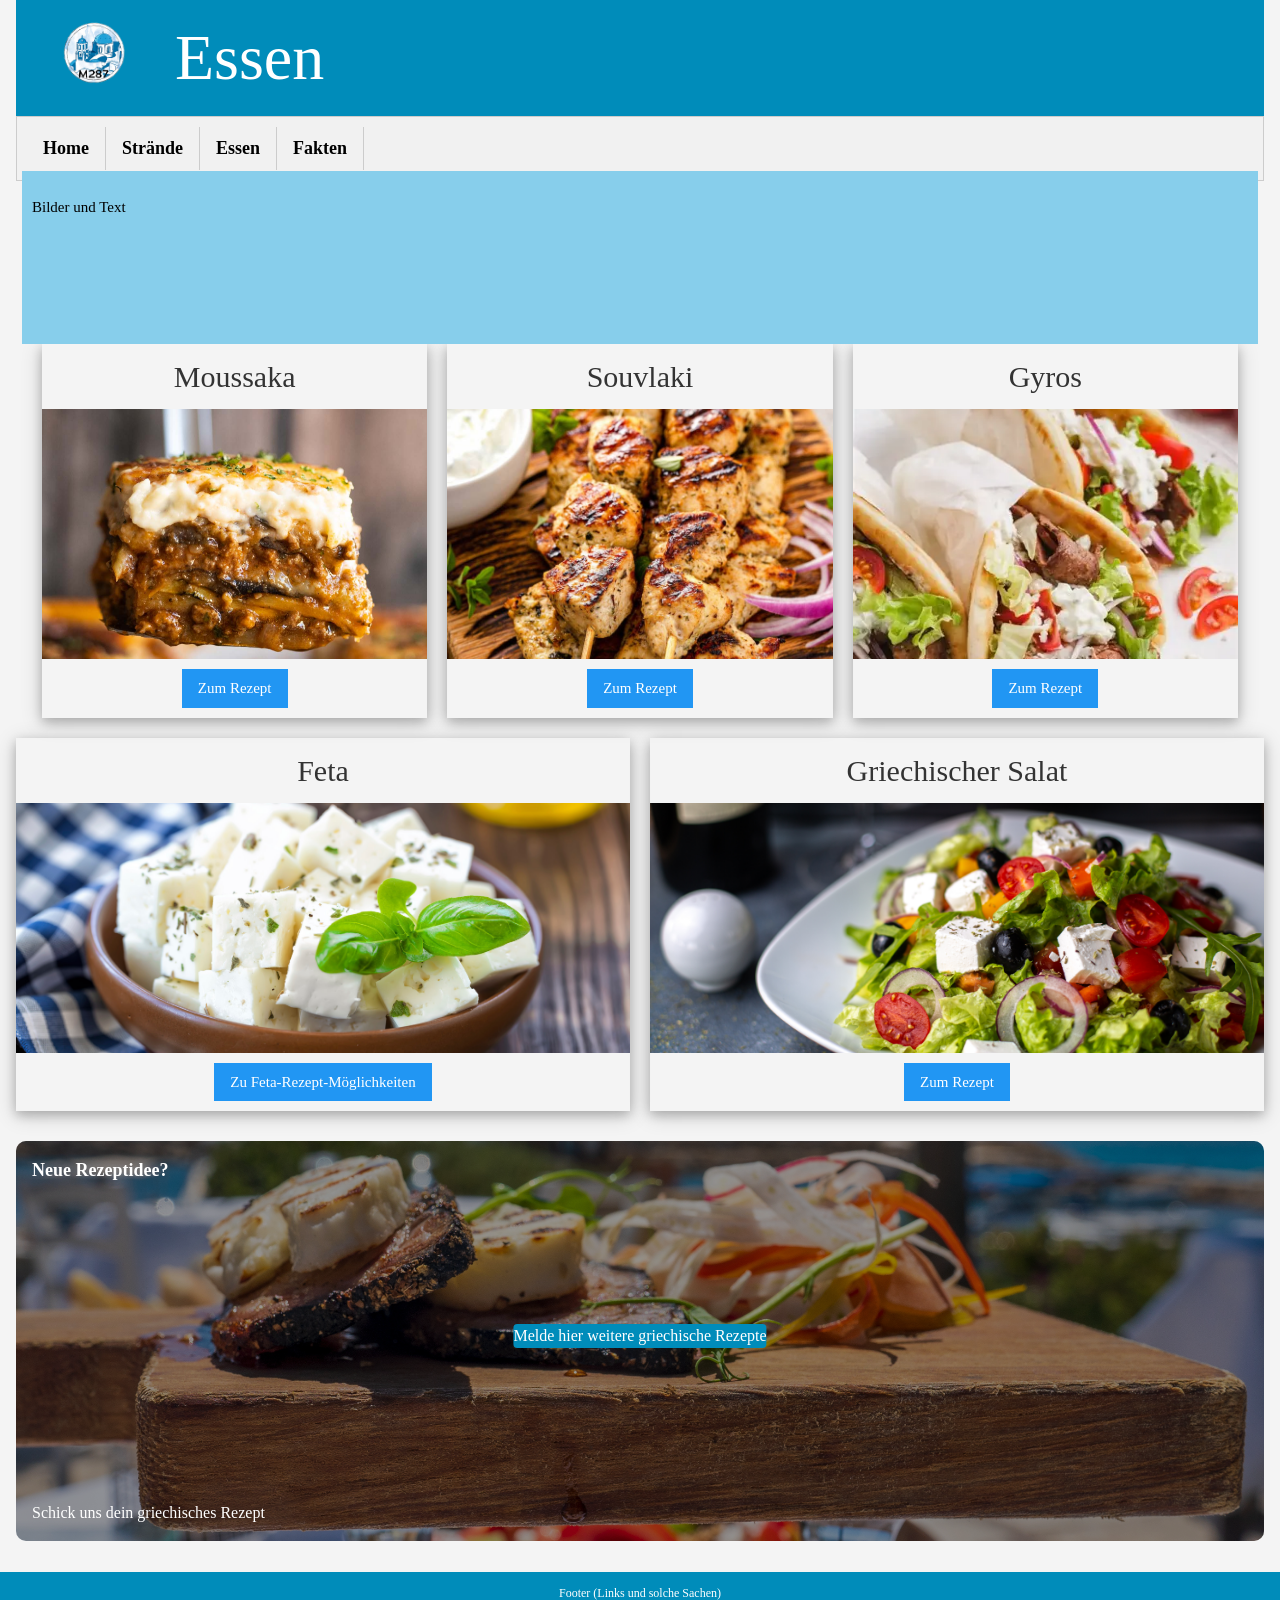
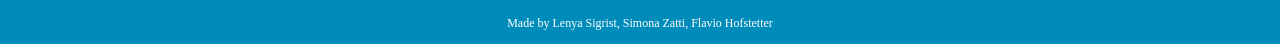
==== commit 453e95d6: "Merge branch 'main' of https://github.com/lenyasigrist/M287_Abschlussarbeit" ====
--- a/html/Essen.html
+++ b/html/Essen.html
@@ -12,6 +12,7 @@
     <link rel="stylesheet" href="../css/custom.css">
 </head>
 <body>
+    <div class="w3-container">
     <!-- Header -->
     <header class="w3-container w3-seablue">
       <a href="../index.html" class="logo-link">
@@ -27,6 +28,7 @@
       <a href="Essen.html" class="w3-bar-item w3-button w3-border-right">Essen</a>
       <a href="Fakten.html" class="w3-bar-item w3-button w3-border-right">Fakten</a>
     </nav>
+    <div class="content-main">
 
     <div class="w3-row">
       <div class="w3-col m12 w3-light-blue w3-center"><p>Bilder und Text</p></div>
@@ -140,6 +142,8 @@
       </div>
     </div>
     
+  </div>
+  </div>
     <footer class="w3-container w3-seablue">
       <p>Footer (Links und solche Sachen)</p>
       <p>Made by Lenya Sigrist, Simona Zatti, Flavio Hofstetter</p>
--- a/css/custom.css
+++ b/css/custom.css
@@ -40,8 +40,35 @@
     font-family: Arial, sans-serif;      /* Schriftart für alle Texte */
     margin: 0;                           /* Kein Außenabstand */
     padding: 0;                          /* Kein Innenabstand */
+    box-sizing: border-box;              /* Padding in Breitenberechnung einbeziehen */
     background-color: #f4f4f4;           /* Hellgrauer Hintergrund */
     color: #333;                         /* Dunkle Schriftfarbe */
+}
+
+.content-main {
+    padding: 0 16px;
+    box-sizing: border-box;
+}
+
+.full-width-sea-text {
+    margin-left: -16px;
+    margin-right: -16px;
+    padding: 24px 16px;
+    background-color: #008cba;
+}
+
+.full-width-sea-text .w3-col {
+    padding: 0;
+}
+
+.sea-column-inner {
+    padding: 0 16px;
+}
+
+@media (max-width: 600px) {
+    .column-divider {
+        border-right: none;
+    }
 }
 
 /* ===== HEADER (KOPFBEREICH) ===== */
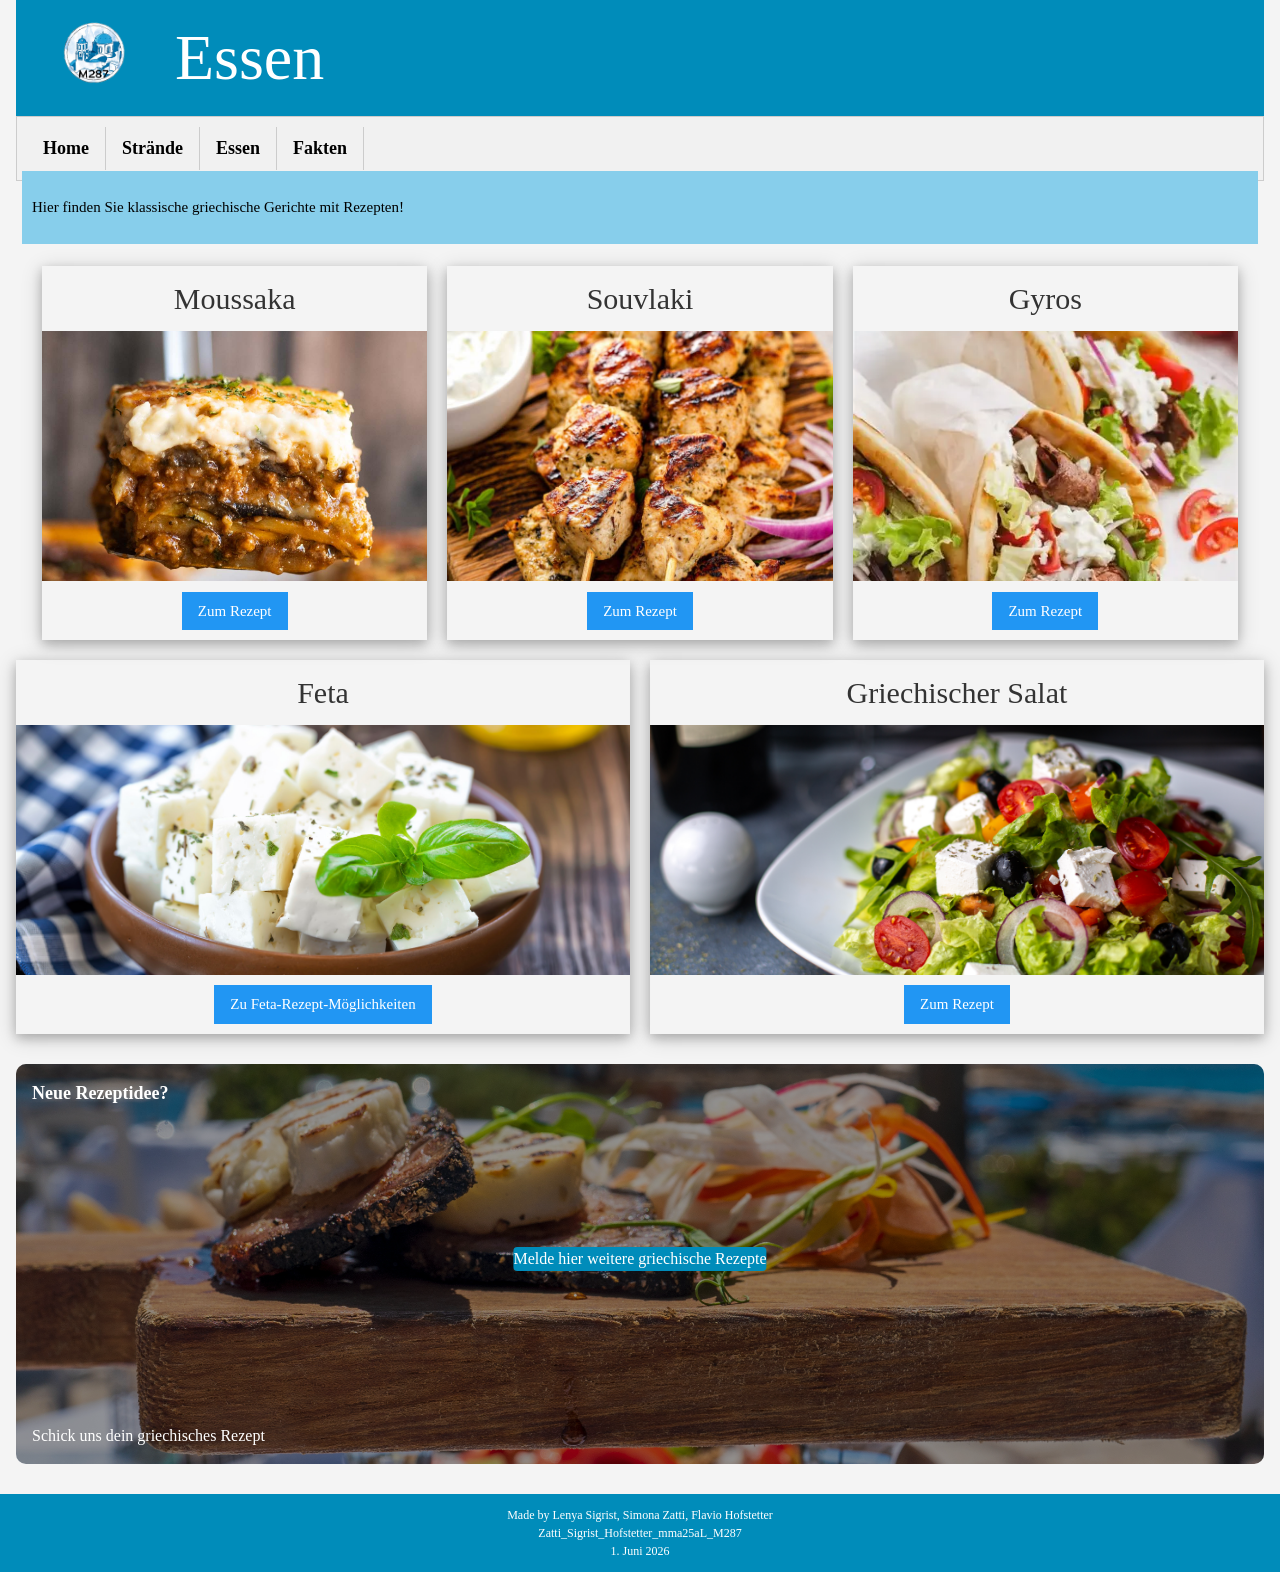
==== commit 370fe38e: "Code fertig" ====
--- a/html/Essen.html
+++ b/html/Essen.html
@@ -31,10 +31,9 @@
     <div class="content-main">
 
     <div class="w3-row">
-      <div class="w3-col m12 w3-light-blue w3-center"><p>Bilder und Text</p></div>
-      <div class="w3-col m12 w3-light-blue w3-center"><p></p></div>
-      <div class="w3-col m12 w3-light-blue w3-center"><p></p></div>
+      <div class="w3-col m12 w3-light-blue w3-center"><p>Hier finden Sie klassische griechische Gerichte mit Rezepten!</p></div>
     </div>
+    <br>
 
     <!-- 3 Rezepte nebeneinader -->
 
@@ -145,8 +144,10 @@
   </div>
   </div>
     <footer class="w3-container w3-seablue">
-      <p>Footer (Links und solche Sachen)</p>
-      <p>Made by Lenya Sigrist, Simona Zatti, Flavio Hofstetter</p>
+      <p>Made by Lenya Sigrist, Simona Zatti, Flavio Hofstetter<br>
+        Zatti_Sigrist_Hofstetter_mma25aL_M287<br>
+        1. Juni 2026<br>
+      </p>
     </footer>
 </body>
 </html>
--- a/css/custom.css
+++ b/css/custom.css
@@ -54,7 +54,7 @@
     margin-left: -16px;
     margin-right: -16px;
     padding: 24px 16px;
-    background-color: #008cba;
+    background-color: #87CEEB;
 }
 
 .full-width-sea-text .w3-col {
@@ -129,7 +129,7 @@
 
 /* ===== BORDER KLASSE ===== */
 .border {
-    border-right: 2px solid black;
+    border: 2px solid rgb(79, 79, 79);
 }
 
 .mySlides {
@@ -228,6 +228,17 @@
   justify-content: center;
   gap: 12px;
   flex-wrap: wrap;
+}
+
+.gallery-title {
+  width: 100%;
+  display: flex;
+  justify-content: center;
+  align-items: center;
+}
+
+.gallery-title p {
+  margin: 0;
 }
 
 .gallery-set {
